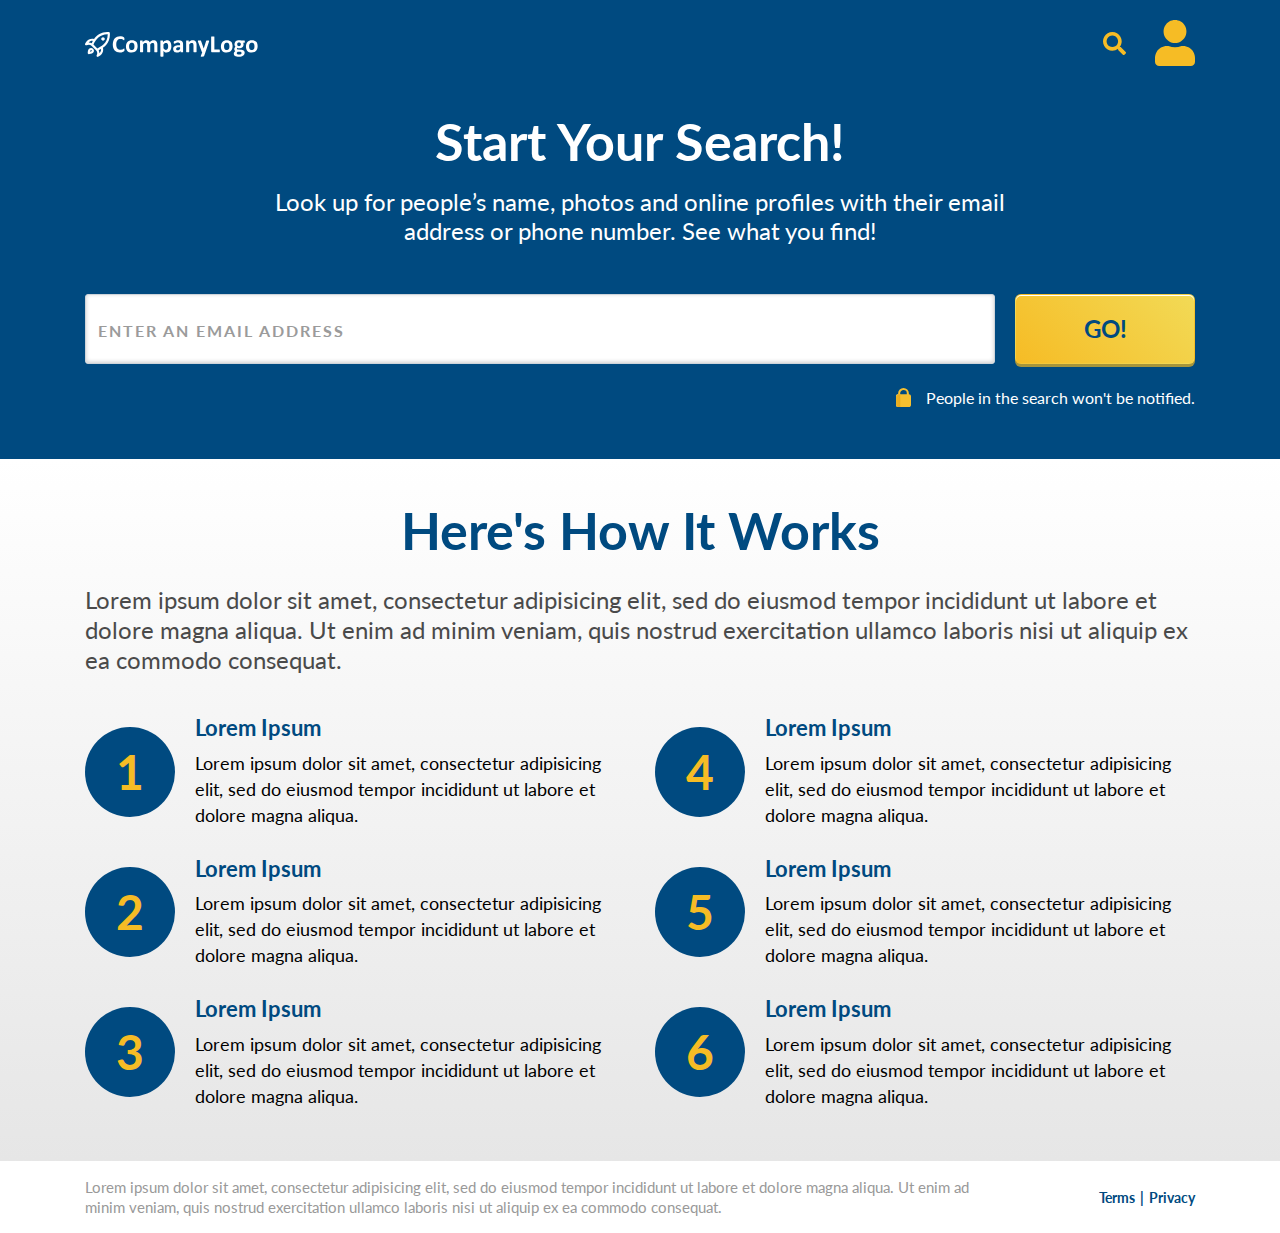
==== index.html @ a1deb13b "initial commit" ====
<!doctype html>
<html lang="en">
  <head>
    <meta charset="utf-8">
    <meta name="viewport" content="width=device-width, initial-scale=1, shrink-to-fit=no">
    <title>Start Your Search!</title>
    <link rel="preconnect" href="https://fonts.gstatic.com">
    <link href="https://fonts.googleapis.com/css2?family=Lato:wght@300;400;700&display=swap" rel="stylesheet">
    <link rel="stylesheet" href="https://maxcdn.bootstrapcdn.com/bootstrap/4.0.0/css/bootstrap.min.css" integrity="sha384-Gn5384xqQ1aoWXA+058RXPxPg6fy4IWvTNh0E263XmFcJlSAwiGgFAW/dAiS6JXm" crossorigin="anonymous">
    <link rel="stylesheet" href="css/style.css">
  </head>
  <body>
    <nav class="navbar d-flex justify-content-between">
      <div class="container">
        <a href="./index.html">
          <img src="img/logo.svg" width="173" height="25" alt="">
        </a>
        <div>
          <img src="img/icn_search.svg" width="23" height="23" alt="Search">
          <img class="ml-4" src="img/icn_person.svg" alt="Profile">
        </div>
      </div>
    </nav>
    <section class="above-the-fold">
      <div class="container">
        <div class="headline text-white text-center mb-4 mb-md-5">
          <h1 class="mb-3">Start Your Search!</h1>
          <h2>Look up for people’s name, photos and online profiles with their email address or phone number. See what you find!</h2>
        </div>
        
        <form>
          <div class="input-group">
            <input class="form-control" type="text" name="email" placeholder="Enter an Email Address" />
            <p class="error-msg">Please enter a valid email address</p>
            <button id="btn-search" class="btn btn-form-submit text-uppercase" type="submit">Go!</button>
          </div>
          <div class="d-flex justify-content-start justify-content-md-end align-items-center mt-4">
            <img src="img/icn_lock.svg" alt="lock">
            <p class="form-subtext">People in the search won't be notified.</p>
          </div>
        </form>
      </div>
    </section>

    <section class="features">
      <div class="container">
        <div class="headline">
          <h1 class="text-primary text-center mb-2 mb-md-4">Here's How It Works</h1>
          <h2 class="text-secondary">Lorem ipsum dolor sit amet, consectetur adipisicing elit, sed do eiusmod tempor incididunt ut labore et dolore magna aliqua. Ut enim ad minim veniam, quis nostrud exercitation ullamco laboris nisi ut aliquip ex ea commodo consequat.</h2>
        </div>
        <div class="row">
          <div class="list-item col-md-6 d-flex align-items-lg-center">
            <div class="list-circle">1</div>
            <div class="list-text">
              <h3>Lorem Ipsum</h3>
              <p>Lorem ipsum dolor sit amet, consectetur adipisicing elit, sed do eiusmod tempor incididunt ut labore et dolore magna aliqua.</p>
            </div>
          </div>
          <div class="list-item col-md-6 d-flex align-items-lg-center">
            <div class="list-circle">4</div>
            <div class="list-text">
              <h3>Lorem Ipsum</h3>
              <p>Lorem ipsum dolor sit amet, consectetur adipisicing elit, sed do eiusmod tempor incididunt ut labore et dolore magna aliqua.</p>
            </div>
          </div>
          <div class="list-item col-md-6 d-flex align-items-lg-center">
            <div class="list-circle">2</div>
            <div class="list-text">
              <h3>Lorem Ipsum</h3>
              <p>Lorem ipsum dolor sit amet, consectetur adipisicing elit, sed do eiusmod tempor incididunt ut labore et dolore magna aliqua.</p>
            </div>
          </div>
          <div class="list-item col-md-6 d-flex align-items-lg-center">
            <div class="list-circle">5</div>
            <div class="list-text">
              <h3>Lorem Ipsum</h3>
              <p>Lorem ipsum dolor sit amet, consectetur adipisicing elit, sed do eiusmod tempor incididunt ut labore et dolore magna aliqua.</p>
            </div>
          </div>
          <div class="list-item col-md-6 d-flex align-items-lg-center mb-md-0">
            <div class="list-circle">3</div>
            <div class="list-text">
              <h3>Lorem Ipsum</h3>
              <p>Lorem ipsum dolor sit amet, consectetur adipisicing elit, sed do eiusmod tempor incididunt ut labore et dolore magna aliqua.</p>
            </div>
          </div>
          <div class="list-item col-md-6 d-flex align-items-lg-center mb-md-0">
            <div class="list-circle">6</div>
            <div class="list-text">
              <h3>Lorem Ipsum</h3>
              <p>Lorem ipsum dolor sit amet, consectetur adipisicing elit, sed do eiusmod tempor incididunt ut labore et dolore magna aliqua.</p>
            </div>
          </div>
        </div>
      </div>
    </section>
    
    <footer class="footer">
      <div class="container">
        <div class="row align-items-center">
          <div class="col-md-10">
            <p class="mb-0">Lorem ipsum dolor sit amet, consectetur adipisicing elit, sed do eiusmod tempor incididunt ut labore et dolore magna aliqua. Ut enim ad minim veniam, quis nostrud exercitation ullamco laboris nisi ut aliquip ex ea commodo consequat.</p>
          </div>
          <div class="col-md-2 text-center text-md-right pl-0 mt-3 mt-md-0">
            <a href="#">Terms</a>
            <a href="#">Privacy</a>
          </div>
        </div>
      </div>
    </footer>

    <script src="https://code.jquery.com/jquery-3.5.1.js"></script>
    <script src="https://maxcdn.bootstrapcdn.com/bootstrap/4.0.0/js/bootstrap.min.js" integrity="sha384-JZR6Spejh4U02d8jOt6vLEHfe/JQGiRRSQQxSfFWpi1MquVdAyjUar5+76PVCmYl" crossorigin="anonymous"></script>
    <script src="js/app.js"></script>
  </body>
</html>
---- css/style.css ----
/* ************************************************** !!
/* CSS CONTENTS ----------------------------------------
--------------------------------------------------------
--| General
--| Navbar
--| Search Form
--| [SECTION] Above the Fold 
--| [SECTION] Features
--| [SECTION][RESULTS PAGE] Result
--| [SECTION][RESULTS PAGE] Search Again
--| Footer
--------------------------------------------------------
----------------------------------------------------- */

/* ************************************************************
***************************************************************
--- General ---
***************************************************************
************************************************************ */

body {
  font-family: 'Lato', sans-serif;
  color: #000;
  font-size: 18px;
}

h1 {
  font-size: 52px;
  font-weight: bold;
}

h2 {
  font-size: 24px;
  font-weight: normal;
}

h3,
h5 {
  font-size: 22px;
}

h4 {
  font-size: 32px;
}

h3,
h4,
h5 {
  font-weight: bold;
  color: #004A80;
}

section {
  padding: 40px 0 52px;
}

.text-primary {
  color: #004A80 !important;
}

.text-secondary {
  color: #4A4A4A !important;
}

@media (max-width: 991px) {
  h1 {
    font-size: 48px;
  }
  h2,
  h3,
  h5 {
    font-size: 20px;
  }
}

@media (max-width: 767px) {
  h1 {
    font-size: 32px;
  }
  h2 {
    font-size: 16px;
  }
}

/* ************************************************************
***************************************************************
--- Navbar ---
***************************************************************
************************************************************ */

.navbar {
  background: #004A80;
}

.navbar {
  padding: 20px 16px;
}

/* ************************************************************
***************************************************************
--- Search Form ---
***************************************************************
************************************************************ */

.btn-form-submit {
  font-size: 24px;
  font-weight: bold;
  color: #004A80;
  background-image: linear-gradient(225deg, #F2DA56 0%, #F6BC25 100%);
  box-shadow: 0 3px 0 0 #A6953B, inset 0 1px 0 0 #FFFFFF;
  border-radius: 6px;
  outline: 0;
  appearance: none;
  -webkit-appearance: none;
  width: 180px;
  margin-left: 20px;
}

.input-group > .form-control {
  height: 70px;
  background: #FFF;
  box-shadow: inset 0 -1px 4px 0 rgba(0,0,0,0.20);
  border-radius: 3px !important;
  font-size: 22px;
}

.input-group.error > .form-control {
  border: 3px solid #DC0015;
  border-radius: 3px 3px 0 0 !important;
}

.error-msg {
  display: none;
}

.input-group.error .error-msg {
  display: block;
  position: absolute;
  bottom: -30px;
  margin: 0px;
  padding: 4px 12px;
  background: #DC0015;
  color: #FFF;
  border-radius: 0 0 3px 3px;
  font-size: 16px;
}

.form-control::placeholder {
  color: #9B9B9B;
  font-size: 16px;
  font-weight: bold;
  text-transform: uppercase;
  letter-spacing: 2px;
}

.form-subtext {
  font-size: 16px;
  color: #FFF;
  margin: 0 0 0 15px;
  line-height: normal;
}

@media (max-width: 767px) {
  .input-group {
    flex-direction: column;
  }
  .input-group > .form-control,
  .btn-form-submit {
    width: 100%;
  }
  .input-group > .form-control {
    height: 50px;
  }
  .btn-form-submit {
    margin: 12px 0 0 0;
  }
}

/* ************************************************************
***************************************************************
--- [SECTION] Above the Fold ---
***************************************************************
************************************************************ */

.above-the-fold {
  background: #004A80;
  padding-top: 24px;
}

.above-the-fold .headline {
  max-width: 780px;
  margin: 0 auto;
}

/* ************************************************************
***************************************************************
--- [SECTION] Features ---
***************************************************************
************************************************************ */

.features {
  background-image: linear-gradient(0deg, #E6E6E6 0%, #FFFFFF 100%);
}

.features .headline {
  margin-bottom: 40px;
}

.features h2 {
  line-height: 30px;
}

.list-item {
  margin-bottom: 28px;
}

.list-circle {
  border-radius: 50%;
  width: 90px;
  height: 90px;
  line-height: 90px;
  background: #004A80;
  text-align: center;
  font-size: 48px;
  font-weight: bold;
  color: #F6BC25;
  flex: 0 0 90px;
  margin-right: 20px;
}

.list-text p {
  margin: 0;
  line-height: 26px;
}

@media (max-width: 991px) {
  .features .headline {
    margin-bottom: 28px;
  }
  .features h2 {
    line-height: 28px;
  }
  .list-item {
    margin-bottom: 20px;
  }
  .list-circle {
    width: 63px;
    height: 63px;
    line-height: 63px;
    flex: 0 0 63px;
    font-size: 33.6px;
  }
  .list-text p {
    line-height: 24px;
  }
}

@media (max-width: 767px) {
  .features .headline {
    margin-bottom: 20px;
  }
  .list-item {
    margin-bottom: 16px;
  }
  .list-circle {
    width: 50.4px;
    height: 50.4px;
    line-height: 50.4px;
    flex: 0 0 50.4px;
    font-size: 26.88px;
    margin-right: 10.6px;
  }
}

/* ************************************************************
***************************************************************
--- [SECTION][RESULTS PAGE] Result ---
***************************************************************
************************************************************ */

.result {
  background: #F8F8F8;
  min-height: 455px;
  display: flex;
  flex-direction: column;
  justify-content: center;
}

.result-wrap {
  display: none;
}

.result-card {
  max-width: 980px;
  background: #fff;
  box-shadow: 0 2px 4px 0 rgba(0,0,0,0.50);
  border-radius: 30px;
  padding: 40px;
  margin: 40px auto;
}

.result-avatar {
  border-radius: 50%;
  width: 90px;
  height: 90px;
  line-height: 86px;
  background: #004A80;
  text-align: center;
  flex: 0 0 90px;
  margin-right: 20px;
}

.result-desc {
  color: #4A4A4A;
}

@media (max-width: 991px) {
  .result {
    min-height: 512px;
  }
  .result-avatar {
    width: 63px;
    height: 63px;
    line-height: 58px;
    flex: 0 0 63px;
  }
  .result-avatar img {
    width: 28px;
  }
}

@media (max-width: 767px) {
  .result {
    min-height: 306px;
  }
  .result-avatar {
    display: none;
  }
}

/* ************************************************************
***************************************************************
--- [SECTION][RESULTS PAGE] Search Again ---
***************************************************************
************************************************************ */

.search-again {
  background: #004A80;
}

@media (min-width: 992px) {
  .search-again {
    padding: 80px 0;
  }
}

@media (max-width: 767px) {
  .search-again {
    padding: 40px 0;
  }
}

/* ************************************************************
***************************************************************
--- Footer ---
***************************************************************
************************************************************ */

.footer {
  padding: 16px 0;
}

.footer p {
  font-size: 15px;
  color: #999;
  line-height: 20px;
}

.footer a {
  font-size: 14px;
  font-weight: bold;
  color: #004A80;
}

.footer a:first-of-type:after {
  content: '|';
  padding-left: 5px;
}
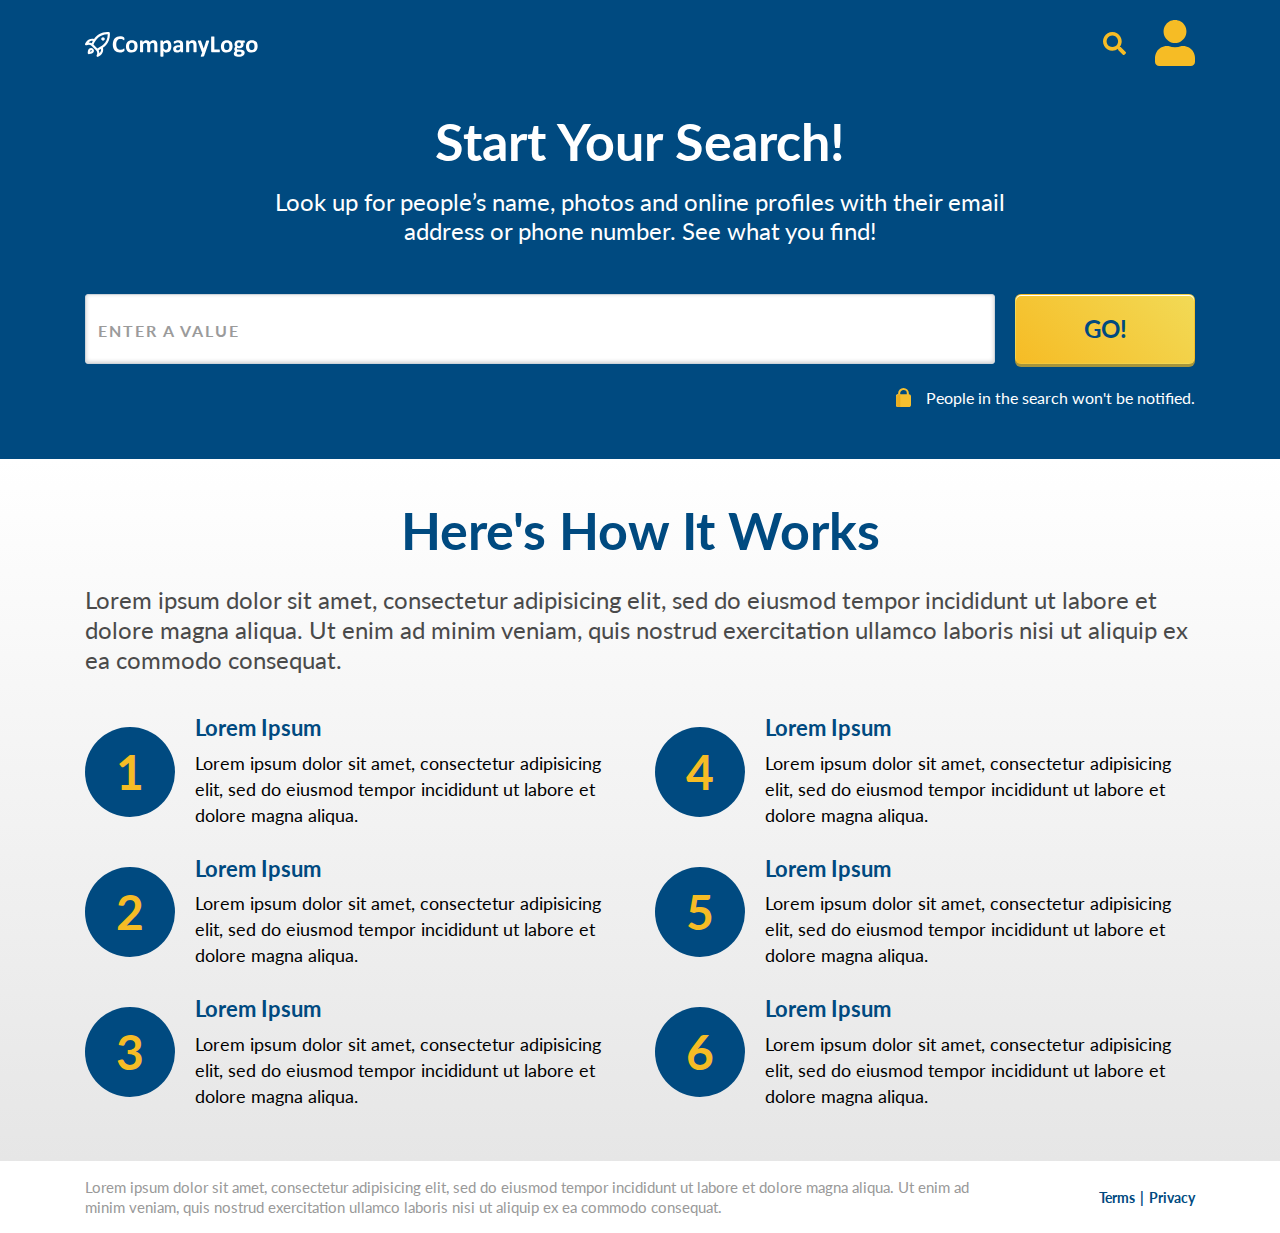
==== commit bf0c0d1b: "new feature" ====
--- a/index.html
+++ b/index.html
@@ -10,6 +10,8 @@
     <link rel="stylesheet" href="css/style.css">
   </head>
   <body>
+
+    <!-- Header starts here -->
     <nav class="navbar d-flex justify-content-between">
       <div class="container">
         <a href="./index.html">
@@ -21,6 +23,9 @@
         </div>
       </div>
     </nav>
+    <!-- Header ends here -->
+
+    <!-- Section for searching people's details starts here -->
     <section class="above-the-fold">
       <div class="container">
         <div class="headline text-white text-center mb-4 mb-md-5">
@@ -30,8 +35,8 @@
         
         <form>
           <div class="input-group">
-            <input class="form-control" type="text" name="email" placeholder="Enter an Email Address" />
-            <p class="error-msg">Please enter a valid email address</p>
+            <input class="form-control" type="text" name="email" placeholder="Enter a value" />
+            <p class="error-msg">Please enter a valid email address or phone number</p>
             <button id="btn-search" class="btn btn-form-submit text-uppercase" type="submit">Go!</button>
           </div>
           <div class="d-flex justify-content-start justify-content-md-end align-items-center mt-4">
@@ -41,7 +46,9 @@
         </form>
       </div>
     </section>
+    <!-- Section for searching people's details ends here -->
 
+    <!-- Section for features starts here -->
     <section class="features">
       <div class="container">
         <div class="headline">
@@ -94,7 +101,9 @@
         </div>
       </div>
     </section>
+    <!-- Section for features ends here -->
     
+    <!-- Footer starts here -->
     <footer class="footer">
       <div class="container">
         <div class="row align-items-center">
@@ -108,7 +117,9 @@
         </div>
       </div>
     </footer>
+    <!-- Footer ends here -->
 
+    <!-- Script tags -->
     <script src="https://code.jquery.com/jquery-3.5.1.js"></script>
     <script src="https://maxcdn.bootstrapcdn.com/bootstrap/4.0.0/js/bootstrap.min.js" integrity="sha384-JZR6Spejh4U02d8jOt6vLEHfe/JQGiRRSQQxSfFWpi1MquVdAyjUar5+76PVCmYl" crossorigin="anonymous"></script>
     <script src="js/app.js"></script>
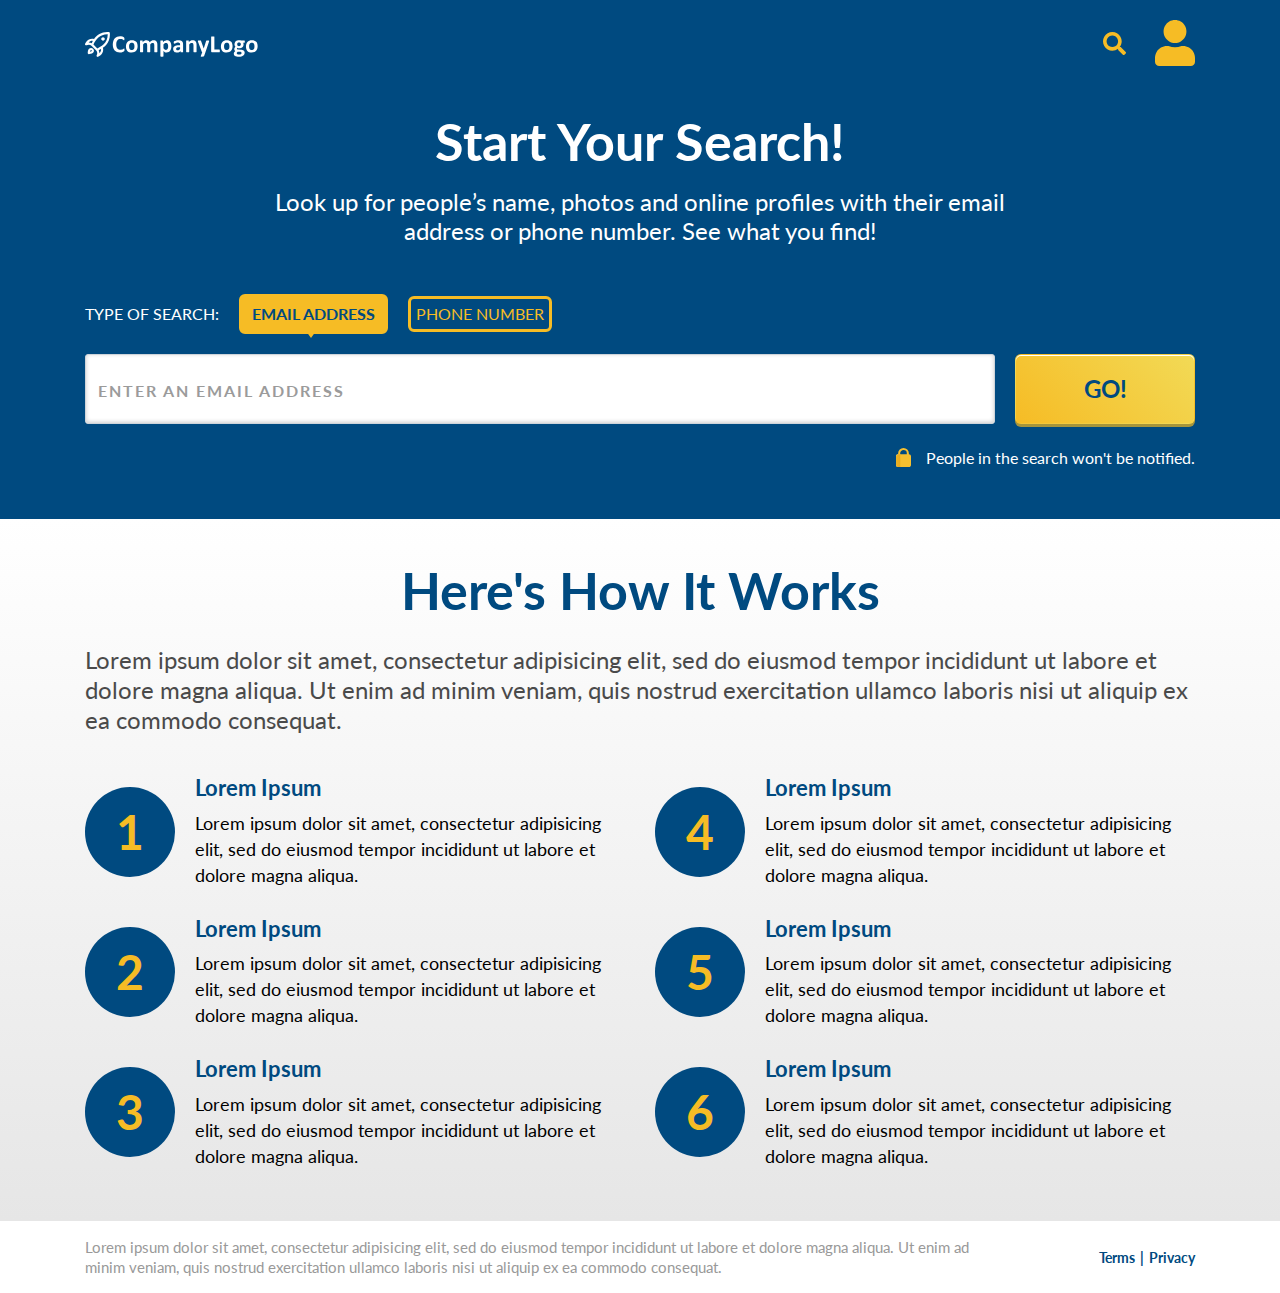
==== commit c1b9e437: "new feature" ====
--- a/index.html
+++ b/index.html
@@ -32,11 +32,19 @@
           <h1 class="mb-3">Start Your Search!</h1>
           <h2>Look up for people’s name, photos and online profiles with their email address or phone number. See what you find!</h2>
         </div>
+
+        <!-- Switch between type of search -->
+        <div class="switch-container">
+          <p>Type of search:</p>
+          <span class="active" data-value="email">Email Address</span>
+          <span data-value="phone">Phone Number</span>
+        </div>
         
         <form>
           <div class="input-group">
-            <input class="form-control" type="text" name="email" placeholder="Enter a value" />
-            <p class="error-msg">Please enter a valid email address or phone number</p>
+            <input class="form-control" type="text" name="email" placeholder="Enter an email address" />
+            <input class="form-control" type="number" name="phone" placeholder="Enter a phone number" />
+            <p class="error-msg"></p>
             <button id="btn-search" class="btn btn-form-submit text-uppercase" type="submit">Go!</button>
           </div>
           <div class="d-flex justify-content-start justify-content-md-end align-items-center mt-4">
--- a/css/style.css
+++ b/css/style.css
@@ -98,6 +98,63 @@
 
 /* ************************************************************
 ***************************************************************
+--- Switch Search ---
+***************************************************************
+************************************************************ */
+
+.switch-container {
+  font-size: 16px;
+  text-transform: uppercase;
+  display: inline-flex;
+  height: 40px;
+  align-items: center;
+  margin-bottom: 20px
+}
+
+.switch-container p {
+  color: #fff;
+  margin: 0;;
+}
+
+.switch-container span {
+  margin-left: 20px;
+  border: 3px solid #f6bc25;
+  border-radius: 6px;
+  color: #f6bc25;
+  padding: 3px 5px;
+  cursor: pointer;
+}
+
+.switch-container span.active{
+  background: #F6BC25;
+  border-radius: 6px;
+  padding: 5px 10px;
+  color: #004A80;
+  font-weight: 700;
+  position: relative;
+}
+
+.switch-container span.active::after {
+  content: '';
+  position: absolute;
+  left: 45%;
+  top: 100%;
+  width: 0;
+  height: 0;
+  border-left: 5px solid transparent;
+  border-right: 5px solid transparent;
+  border-top: 7px solid #f6bc25;
+  clear: both;
+}
+
+@media (max-width: 767px) {
+  .switch-container {
+    font-size: 10px;
+  }
+}
+
+/* ************************************************************
+***************************************************************
 --- Search Form ---
 ***************************************************************
 ************************************************************ */
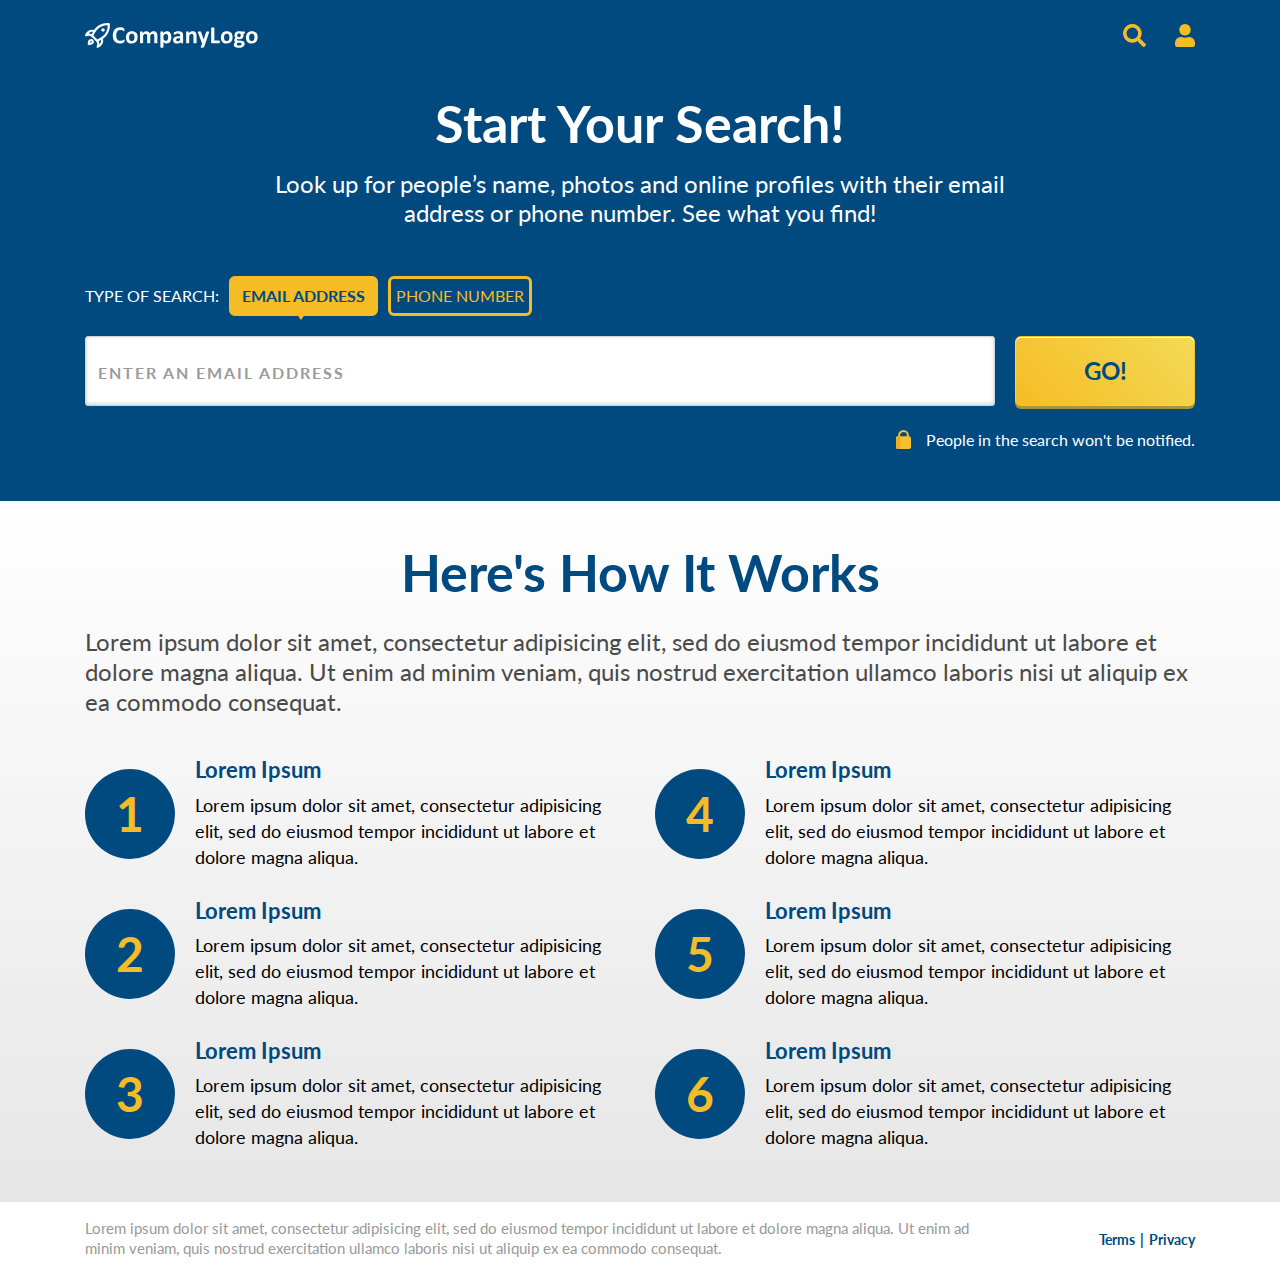
==== commit c51b014c: "QA fixes" ====
--- a/index.html
+++ b/index.html
@@ -1,135 +1,163 @@
 <!doctype html>
 <html lang="en">
-  <head>
-    <meta charset="utf-8">
-    <meta name="viewport" content="width=device-width, initial-scale=1, shrink-to-fit=no">
-    <title>Start Your Search!</title>
-    <link rel="preconnect" href="https://fonts.gstatic.com">
-    <link href="https://fonts.googleapis.com/css2?family=Lato:wght@300;400;700&display=swap" rel="stylesheet">
-    <link rel="stylesheet" href="https://maxcdn.bootstrapcdn.com/bootstrap/4.0.0/css/bootstrap.min.css" integrity="sha384-Gn5384xqQ1aoWXA+058RXPxPg6fy4IWvTNh0E263XmFcJlSAwiGgFAW/dAiS6JXm" crossorigin="anonymous">
-    <link rel="stylesheet" href="css/style.css">
-  </head>
-  <body>
 
-    <!-- Header starts here -->
-    <nav class="navbar d-flex justify-content-between">
-      <div class="container">
-        <a href="./index.html">
-          <img src="img/logo.svg" width="173" height="25" alt="">
-        </a>
-        <div>
-          <img src="img/icn_search.svg" width="23" height="23" alt="Search">
-          <img class="ml-4" src="img/icn_person.svg" alt="Profile">
+<head>
+  <meta charset="utf-8">
+  <meta name="viewport" content="width=device-width, initial-scale=1, shrink-to-fit=no">
+  <title>Start Your Search!</title>
+  <link rel="preconnect" href="https://fonts.gstatic.com">
+  <link href="https://fonts.googleapis.com/css2?family=Lato:wght@300;400;700&display=swap" rel="stylesheet">
+  <link rel="stylesheet" href="https://maxcdn.bootstrapcdn.com/bootstrap/4.0.0/css/bootstrap.min.css"
+    integrity="sha384-Gn5384xqQ1aoWXA+058RXPxPg6fy4IWvTNh0E263XmFcJlSAwiGgFAW/dAiS6JXm" crossorigin="anonymous">
+  <link rel="stylesheet" href="css/style.css">
+</head>
+
+<body>
+
+  <!-- Header starts here -->
+  <nav class="navbar d-flex justify-content-between">
+    <div class="container">
+      <a href="./index.html">
+        <img src="img/logo.svg" width="173" height="25" alt="">
+      </a>
+      <div>
+        <img src="img/icn_search.svg" width="23" height="23" alt="Search">
+        <img class="ml-4 user" src="img/icn_person.svg" alt="Profile">
+      </div>
+    </div>
+  </nav>
+  <!-- Header ends here -->
+
+  <!-- Loader -->
+  <div class="spinner">
+    <div class="lds-ring">
+      <div></div>
+      <div></div>
+      <div></div>
+      <div></div>
+    </div>
+    <p>Please wait a moment...</p>
+  </div>
+
+  <!-- Section for searching people's details starts here -->
+  <section class="above-the-fold">
+    <div class="container">
+      <div class="headline text-white text-center mb-4 mb-md-5">
+        <h1 class="mb-3">Start Your Search!</h1>
+        <h2>Look up for people’s name, photos and online profiles with their email address or phone number. See what you
+          find!</h2>
+      </div>
+
+      <!-- Switch between type of search -->
+      <div class="switch-container">
+        <p>Type of search:</p>
+        <span class="active" data-value="email">Email Address</span>
+        <span data-value="phone">Phone Number</span>
+      </div>
+
+      <form>
+        <div class="input-group">
+          <input class="form-control" type="text" name="email" placeholder="Enter an email address" />
+          <input class="form-control" type="number" name="phone" placeholder="Enter a phone number" />
+          <p class="error-msg"></p>
+          <button id="btn-search" class="btn btn-form-submit text-uppercase" type="submit">Go!</button>
         </div>
+        <div class="d-flex justify-content-start justify-content-md-end align-items-center mt-4">
+          <img src="img/icn_lock.svg" alt="lock">
+          <p class="form-subtext">People in the search won't be notified.</p>
+        </div>
+      </form>
+    </div>
+  </section>
+  <!-- Section for searching people's details ends here -->
+
+  <!-- Section for features starts here -->
+  <section class="features">
+    <div class="container">
+      <div class="headline">
+        <h1 class="text-primary text-center mb-2 mb-md-4">Here's How It Works</h1>
+        <h2 class="text-secondary">Lorem ipsum dolor sit amet, consectetur adipisicing elit, sed do eiusmod tempor
+          incididunt ut labore et dolore magna aliqua. Ut enim ad minim veniam, quis nostrud exercitation ullamco
+          laboris nisi ut aliquip ex ea commodo consequat.</h2>
       </div>
-    </nav>
-    <!-- Header ends here -->
-
-    <!-- Section for searching people's details starts here -->
-    <section class="above-the-fold">
-      <div class="container">
-        <div class="headline text-white text-center mb-4 mb-md-5">
-          <h1 class="mb-3">Start Your Search!</h1>
-          <h2>Look up for people’s name, photos and online profiles with their email address or phone number. See what you find!</h2>
+      <div class="row">
+        <div class="list-item col-md-6 d-flex align-items-lg-center">
+          <div class="list-circle">1</div>
+          <div class="list-text">
+            <h3>Lorem Ipsum</h3>
+            <p>Lorem ipsum dolor sit amet, consectetur adipisicing elit, sed do eiusmod tempor incididunt ut labore et
+              dolore magna aliqua.</p>
+          </div>
         </div>
-
-        <!-- Switch between type of search -->
-        <div class="switch-container">
-          <p>Type of search:</p>
-          <span class="active" data-value="email">Email Address</span>
-          <span data-value="phone">Phone Number</span>
+        <div class="list-item col-md-6 d-flex align-items-lg-center">
+          <div class="list-circle">4</div>
+          <div class="list-text">
+            <h3>Lorem Ipsum</h3>
+            <p>Lorem ipsum dolor sit amet, consectetur adipisicing elit, sed do eiusmod tempor incididunt ut labore et
+              dolore magna aliqua.</p>
+          </div>
         </div>
-        
-        <form>
-          <div class="input-group">
-            <input class="form-control" type="text" name="email" placeholder="Enter an email address" />
-            <input class="form-control" type="number" name="phone" placeholder="Enter a phone number" />
-            <p class="error-msg"></p>
-            <button id="btn-search" class="btn btn-form-submit text-uppercase" type="submit">Go!</button>
+        <div class="list-item col-md-6 d-flex align-items-lg-center">
+          <div class="list-circle">2</div>
+          <div class="list-text">
+            <h3>Lorem Ipsum</h3>
+            <p>Lorem ipsum dolor sit amet, consectetur adipisicing elit, sed do eiusmod tempor incididunt ut labore et
+              dolore magna aliqua.</p>
           </div>
-          <div class="d-flex justify-content-start justify-content-md-end align-items-center mt-4">
-            <img src="img/icn_lock.svg" alt="lock">
-            <p class="form-subtext">People in the search won't be notified.</p>
+        </div>
+        <div class="list-item col-md-6 d-flex align-items-lg-center">
+          <div class="list-circle">5</div>
+          <div class="list-text">
+            <h3>Lorem Ipsum</h3>
+            <p>Lorem ipsum dolor sit amet, consectetur adipisicing elit, sed do eiusmod tempor incididunt ut labore et
+              dolore magna aliqua.</p>
           </div>
-        </form>
-      </div>
-    </section>
-    <!-- Section for searching people's details ends here -->
-
-    <!-- Section for features starts here -->
-    <section class="features">
-      <div class="container">
-        <div class="headline">
-          <h1 class="text-primary text-center mb-2 mb-md-4">Here's How It Works</h1>
-          <h2 class="text-secondary">Lorem ipsum dolor sit amet, consectetur adipisicing elit, sed do eiusmod tempor incididunt ut labore et dolore magna aliqua. Ut enim ad minim veniam, quis nostrud exercitation ullamco laboris nisi ut aliquip ex ea commodo consequat.</h2>
         </div>
-        <div class="row">
-          <div class="list-item col-md-6 d-flex align-items-lg-center">
-            <div class="list-circle">1</div>
-            <div class="list-text">
-              <h3>Lorem Ipsum</h3>
-              <p>Lorem ipsum dolor sit amet, consectetur adipisicing elit, sed do eiusmod tempor incididunt ut labore et dolore magna aliqua.</p>
-            </div>
+        <div class="list-item col-md-6 d-flex align-items-lg-center mb-md-0">
+          <div class="list-circle">3</div>
+          <div class="list-text">
+            <h3>Lorem Ipsum</h3>
+            <p>Lorem ipsum dolor sit amet, consectetur adipisicing elit, sed do eiusmod tempor incididunt ut labore et
+              dolore magna aliqua.</p>
           </div>
-          <div class="list-item col-md-6 d-flex align-items-lg-center">
-            <div class="list-circle">4</div>
-            <div class="list-text">
-              <h3>Lorem Ipsum</h3>
-              <p>Lorem ipsum dolor sit amet, consectetur adipisicing elit, sed do eiusmod tempor incididunt ut labore et dolore magna aliqua.</p>
-            </div>
-          </div>
-          <div class="list-item col-md-6 d-flex align-items-lg-center">
-            <div class="list-circle">2</div>
-            <div class="list-text">
-              <h3>Lorem Ipsum</h3>
-              <p>Lorem ipsum dolor sit amet, consectetur adipisicing elit, sed do eiusmod tempor incididunt ut labore et dolore magna aliqua.</p>
-            </div>
-          </div>
-          <div class="list-item col-md-6 d-flex align-items-lg-center">
-            <div class="list-circle">5</div>
-            <div class="list-text">
-              <h3>Lorem Ipsum</h3>
-              <p>Lorem ipsum dolor sit amet, consectetur adipisicing elit, sed do eiusmod tempor incididunt ut labore et dolore magna aliqua.</p>
-            </div>
-          </div>
-          <div class="list-item col-md-6 d-flex align-items-lg-center mb-md-0">
-            <div class="list-circle">3</div>
-            <div class="list-text">
-              <h3>Lorem Ipsum</h3>
-              <p>Lorem ipsum dolor sit amet, consectetur adipisicing elit, sed do eiusmod tempor incididunt ut labore et dolore magna aliqua.</p>
-            </div>
-          </div>
-          <div class="list-item col-md-6 d-flex align-items-lg-center mb-md-0">
-            <div class="list-circle">6</div>
-            <div class="list-text">
-              <h3>Lorem Ipsum</h3>
-              <p>Lorem ipsum dolor sit amet, consectetur adipisicing elit, sed do eiusmod tempor incididunt ut labore et dolore magna aliqua.</p>
-            </div>
+        </div>
+        <div class="list-item col-md-6 d-flex align-items-lg-center mb-md-0">
+          <div class="list-circle">6</div>
+          <div class="list-text">
+            <h3>Lorem Ipsum</h3>
+            <p>Lorem ipsum dolor sit amet, consectetur adipisicing elit, sed do eiusmod tempor incididunt ut labore et
+              dolore magna aliqua.</p>
           </div>
         </div>
       </div>
-    </section>
-    <!-- Section for features ends here -->
-    
-    <!-- Footer starts here -->
-    <footer class="footer">
-      <div class="container">
-        <div class="row align-items-center">
-          <div class="col-md-10">
-            <p class="mb-0">Lorem ipsum dolor sit amet, consectetur adipisicing elit, sed do eiusmod tempor incididunt ut labore et dolore magna aliqua. Ut enim ad minim veniam, quis nostrud exercitation ullamco laboris nisi ut aliquip ex ea commodo consequat.</p>
-          </div>
-          <div class="col-md-2 text-center text-md-right pl-0 mt-3 mt-md-0">
-            <a href="#">Terms</a>
-            <a href="#">Privacy</a>
-          </div>
+    </div>
+  </section>
+  <!-- Section for features ends here -->
+
+  <!-- Footer starts here -->
+  <footer class="footer">
+    <div class="container">
+      <div class="row align-items-center">
+        <div class="col-md-10">
+          <p class="mb-0">Lorem ipsum dolor sit amet, consectetur adipisicing elit, sed do eiusmod tempor incididunt ut
+            labore et dolore magna aliqua. Ut enim ad minim veniam, quis nostrud exercitation ullamco laboris nisi ut
+            aliquip ex ea commodo consequat.</p>
+        </div>
+        <div class="col-md-2 text-center text-md-right pl-0 mt-3 mt-md-0">
+          <a href="#">Terms</a>
+          <a href="#">Privacy</a>
         </div>
       </div>
-    </footer>
-    <!-- Footer ends here -->
+    </div>
+  </footer>
+  <!-- Footer ends here -->
 
-    <!-- Script tags -->
-    <script src="https://code.jquery.com/jquery-3.5.1.js"></script>
-    <script src="https://maxcdn.bootstrapcdn.com/bootstrap/4.0.0/js/bootstrap.min.js" integrity="sha384-JZR6Spejh4U02d8jOt6vLEHfe/JQGiRRSQQxSfFWpi1MquVdAyjUar5+76PVCmYl" crossorigin="anonymous"></script>
-    <script src="js/app.js"></script>
-  </body>
-</html>
+  <!-- Script tags -->
+  <script src="https://code.jquery.com/jquery-3.5.1.js"></script>
+  <script src="https://maxcdn.bootstrapcdn.com/bootstrap/4.0.0/js/bootstrap.min.js"
+    integrity="sha384-JZR6Spejh4U02d8jOt6vLEHfe/JQGiRRSQQxSfFWpi1MquVdAyjUar5+76PVCmYl"
+    crossorigin="anonymous"></script>
+  <script src="js/app.js"></script>
+</body>
+
+</html>--- a/css/style.css
+++ b/css/style.css
@@ -62,6 +62,14 @@
   color: #4A4A4A !important;
 }
 
+input[type=number]::-webkit-inner-spin-button, 
+input[type=number]::-webkit-outer-spin-button { 
+    -webkit-appearance: none;
+    -moz-appearance: none;
+    appearance: none;
+    margin: 0; 
+}
+
 @media (max-width: 991px) {
   h1 {
     font-size: 48px;
@@ -94,6 +102,10 @@
 
 .navbar {
   padding: 20px 16px;
+}
+
+.navbar .user {
+  width: 20px;
 }
 
 /* ************************************************************
@@ -108,7 +120,8 @@
   display: inline-flex;
   height: 40px;
   align-items: center;
-  margin-bottom: 20px
+  margin-bottom: 20px;
+  column-gap: 10px;
 }
 
 .switch-container p {
@@ -117,11 +130,10 @@
 }
 
 .switch-container span {
-  margin-left: 20px;
   border: 3px solid #f6bc25;
   border-radius: 6px;
   color: #f6bc25;
-  padding: 3px 5px;
+  padding: 5px;
   cursor: pointer;
 }
 
@@ -147,9 +159,29 @@
   clear: both;
 }
 
-@media (max-width: 767px) {
+/* for tablet view */
+
+@media only screen and (min-device-width : 768px) and (max-device-width : 1024px) {
   .switch-container {
     font-size: 10px;
+  }
+}
+
+/* Mobile view */
+
+@media only screen and (min-device-width : 320px) and (max-device-width : 480px) {
+  .switch-container p {
+    display: none;
+    font-size: 14px;
+  }
+
+  .switch-container {
+    width: 100%;
+    text-align: center;
+  }
+
+  .switch-container span {
+    width: 50%;
   }
 }
 
@@ -173,6 +205,14 @@
   margin-left: 20px;
 }
 
+.btn:not(:disabled):not(.disabled).active, .btn:not(:disabled):not(.disabled):active {
+  background: #F6BC25;
+}
+
+.btn:not(:disabled):not(.disabled).active, .btn:not(:disabled):not(.disabled):hover {
+  background: #F2DA56;
+}
+
 .input-group > .form-control {
   height: 70px;
   background: #FFF;
@@ -231,7 +271,102 @@
   .btn-form-submit {
     margin: 12px 0 0 0;
   }
-}
+  .input-group.error .error-msg{
+    bottom: 30px;
+    width: 100%;
+  }
+}
+
+/* ************************************************************
+***************************************************************
+--- Loader ---
+***************************************************************
+************************************************************ */
+
+.lds-ring {
+  display: inline-block;
+  position: relative;
+  width: 80px;
+  height: 80px;
+  top: 40%;
+}
+.lds-ring div {
+  box-sizing: border-box;
+  display: block;
+  position: absolute;
+  width: 64px;
+  height: 64px;
+  margin: 8px;
+  border: 8px solid #fff;
+  border-radius: 50%;
+  animation: lds-ring 1.2s cubic-bezier(0.5, 0, 0.5, 1) infinite;
+  border-color: #f6bc25 transparent transparent transparent;
+}
+.lds-ring div:nth-child(1) {
+  animation-delay: -0.45s;
+}
+.lds-ring div:nth-child(2) {
+  animation-delay: -0.3s;
+}
+.lds-ring div:nth-child(3) {
+  animation-delay: -0.15s;
+}
+.spinner {
+  text-align: center;
+  background: #F8F8F8ff;
+  position: fixed;
+  left: 0;
+  bottom: 10%;
+  right: 0;
+  z-index: 1;
+  top: 10%;
+}
+
+.spinner p {
+  font-size : 24px;
+  color: #004A80;
+  position: relative;
+  top: 40%;
+}
+
+@keyframes lds-ring {
+  0% {
+    transform: rotate(0deg);
+  }
+  100% {
+    transform: rotate(360deg);
+  }
+}
+
+/* Tablet view */
+
+@media only screen and (min-device-width : 768px) and (max-device-width : 1024px) {
+  .lds-ring, .lds-ring div {
+    width: 154px;
+    height: 154px;
+  }
+
+  .spinner p {
+    font-weight: 700;
+    margin-top: 3%;
+  }
+}
+
+/* Mobile view */
+
+@media only screen and (min-device-width : 320px) and (max-device-width : 480px) {
+  .lds-ring, .lds-ring div {
+    width: 124px;
+    height: 124px;
+  }
+
+  .spinner p {
+    font-weight: 700;
+    font-size: 18px;
+    margin-top: 3%;
+  }
+}
+
 
 /* ************************************************************
 ***************************************************************
@@ -327,6 +462,24 @@
     font-size: 26.88px;
     margin-right: 10.6px;
   }
+  .list-item:first-child{
+    order: 1;
+  }
+  .list-item:nth-child(3){
+    order: 2;
+  }
+  .list-item:nth-child(5){
+    order: 3;
+  }
+  .list-item:nth-child(2){
+    order: 4;
+  }
+  .list-item:nth-child(4){
+    order: 5;
+  }
+  .list-item:nth-child(6){
+    order: 6;
+  }
 }
 
 /* ************************************************************
